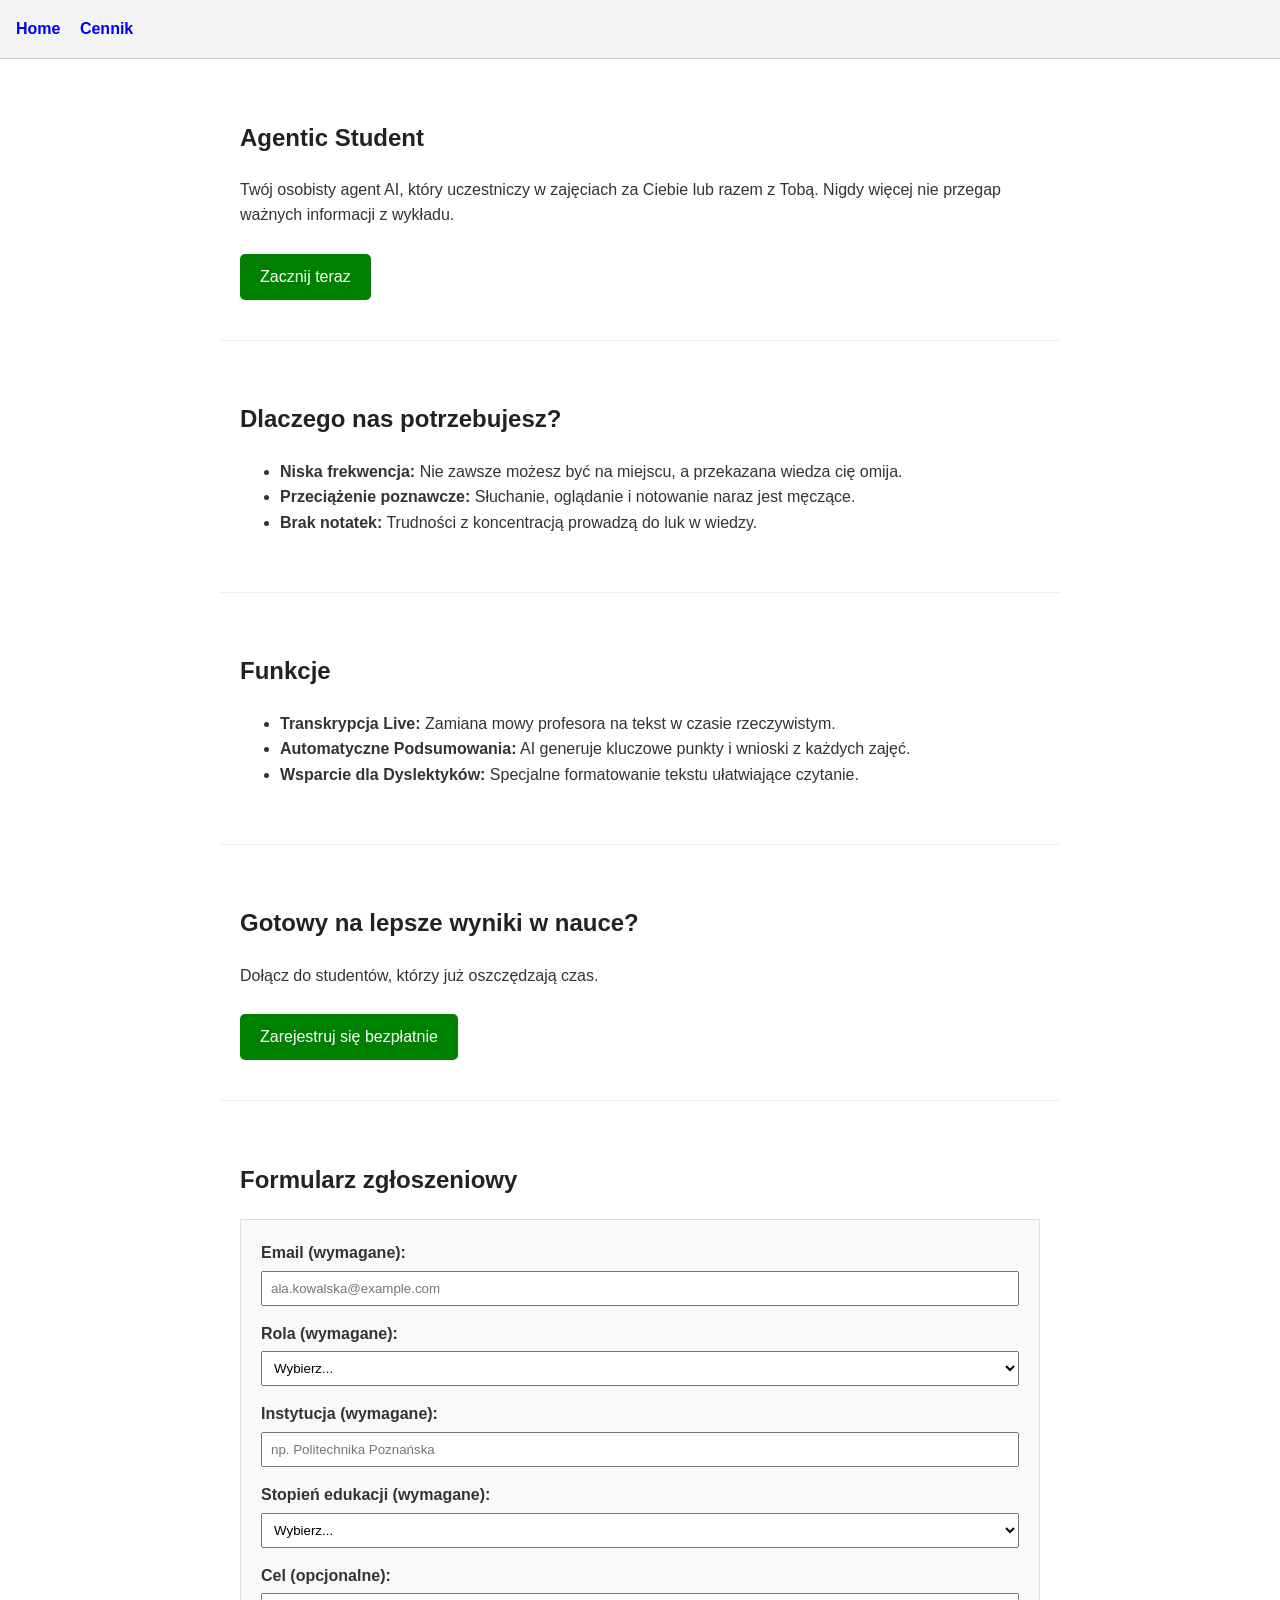
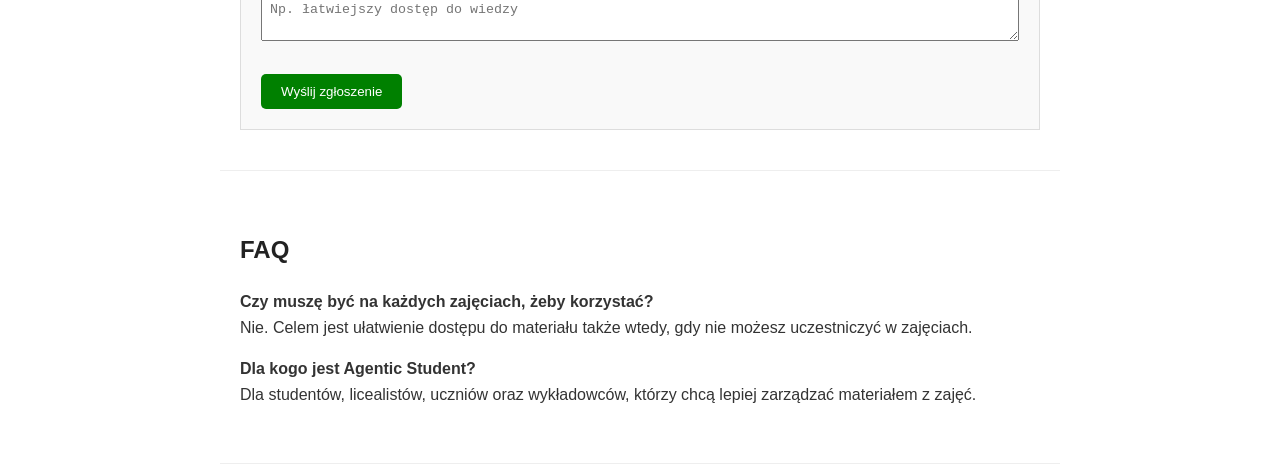
==== index.html @ 60a9475e "Minor changes v2" ====
<!DOCTYPE html>
<html lang="pl">
<head>
    <meta charset="UTF-8">
    <title>Agentic Student - Twój asystent w nauce</title>
    <link rel="stylesheet" href="style.css">
</head>
<body>

<header>
    <nav>
        <a href="index.html">Home</a>
        <a href="pricing.html" id="nav-pricing">Cennik</a>
    </nav>
</header>

<section id="hero">
    <h1>Agentic Student</h1>
    <p>Twój osobisty agent AI, który uczestniczy w zajęciach za Ciebie lub razem z Tobą. Nigdy więcej nie przegap ważnych informacji z wykładu.</p>
    <a href="#signup" id="cta-main" class="cta-button">Zacznij teraz</a>
</section>

<section id="problem">
    <h2>Dlaczego nas potrzebujesz?</h2>
    <ul>
        <li><strong>Niska frekwencja:</strong> Nie zawsze możesz być na miejscu, a przekazana wiedza cię omija.</li>
        <li><strong>Przeciążenie poznawcze:</strong> Słuchanie, oglądanie i notowanie naraz jest męczące.</li>
        <li><strong>Brak notatek:</strong> Trudności z koncentracją prowadzą do luk w wiedzy.</li>
    </ul>
</section>

<section id="features">
    <h2>Funkcje</h2>
    <ul>
        <li><strong>Transkrypcja Live:</strong> Zamiana mowy profesora na tekst w czasie rzeczywistym.</li>
        <li><strong>Automatyczne Podsumowania:</strong> AI generuje kluczowe punkty i wnioski z każdych zajęć.</li>
        <li><strong>Wsparcie dla Dyslektyków:</strong> Specjalne formatowanie tekstu ułatwiające czytanie.</li>
    </ul>
</section>

<section id="cta-secondary">
    <h2>Gotowy na lepsze wyniki w nauce?</h2>
    <p>Dołącz do studentów, którzy już oszczędzają czas.</p>
    <a href="#signup" class="cta-button">Zarejestruj się bezpłatnie</a>
</section>

<section id="signup">
    <h2>Formularz zgłoszeniowy</h2>
    <form id="signup-form">
        <div>
            <label for="email">Email (wymagane):</label>
            <input type="email" id="email" name="email" required placeholder="ala.kowalska@example.com">
        </div>
        <div>
            <label for="role">Rola (wymagane):</label>
            <select id="role" name="role" required>
                <option value="">Wybierz...</option>
                <option value="student">Student</option>
                <option value="licealista">Licealista</option>
                <option value="uczeń">Uczeń</option>
                <option value="wykładowca">Wykładowca</option>
            </select>
        </div>
        <div>
            <label for="institution">Instytucja (wymagane):</label>
            <input type="text" id="institution" name="institution" required placeholder="np. Politechnika Poznańska">
        </div>
        <div>
            <label for="education-level">Stopień edukacji (wymagane):</label>
            <select id="education-level" name="education-level" required>
                <option value="">Wybierz...</option>
                <option value="podstawowa">Szkoła podstawowa</option>
                <option value="srednia">Szkoła średnia</option>
                <option value="inzynierskie">Studia inżynierskie/licencjackie</option>
                <option value="magisterskie">Studia magisterskie</option>
            </select>
        </div>
        <div>
            <label for="goal">Cel (opcjonalne):</label>
            <textarea id="goal" name="goal" rows="2" placeholder="Np. łatwiejszy dostęp do wiedzy"></textarea>
        </div>
        <button type="submit" class="cta-button" style="border:none; cursor:pointer;">Wyślij zgłoszenie</button>
    </form>
</section>

<section id="faq">
    <h2>FAQ</h2>
    <p><strong>Czy muszę być na każdych zajęciach, żeby korzystać?</strong><br>Nie. Celem jest ułatwienie dostępu do materiału także wtedy, gdy nie możesz uczestniczyć w zajęciach.</p>
    <p><strong>Dla kogo jest Agentic Student?</strong><br>Dla studentów, licealistów, uczniów oraz wykładowców, którzy chcą lepiej zarządzać materiałem z zajęć.</p>
</section>

<script src="script.js"></script>
</body>
</html>
---- style.css ----
body {
    font-family: sans-serif;
    line-height: 1.6;
    margin: 0;
    padding: 0;
    color: #333;
}

header {
    background: #f4f4f4;
    padding: 1rem;
    border-bottom: 1px solid #ccc;
}

nav a {
    margin-right: 15px;
    text-decoration: none;
    color: blue;
    font-weight: bold;
}

section {
    padding: 40px 20px;
    border-bottom: 1px solid #eee;
    max-width: 800px;
    margin: auto;
}

h1, h2 {
    color: #222;
}

.cta-button {
    background: green;
    color: white;
    padding: 10px 20px;
    text-decoration: none;
    display: inline-block;
    border-radius: 5px;
    margin-top: 10px;
    border: none;
}

form {
    background: #f9f9f9;
    padding: 20px;
    border: 1px solid #ddd;
}

form div {
    margin-bottom: 15px;
}

label {
    display: block;
    font-weight: bold;
    margin-bottom: 5px;
}

input, 
select, 
textarea {
    width: 100%;
    padding: 8px;
    box-sizing: border-box;
}

table {
    width: 100%;
    border-collapse: collapse;
    margin-top: 20px;
}

th, td {
    border: 1px solid #ccc;
    padding: 15px;
    text-align: center;
}

footer {
    text-align: center;
    padding: 20px;
    font-size: 0.8rem;
    color: #777;
}
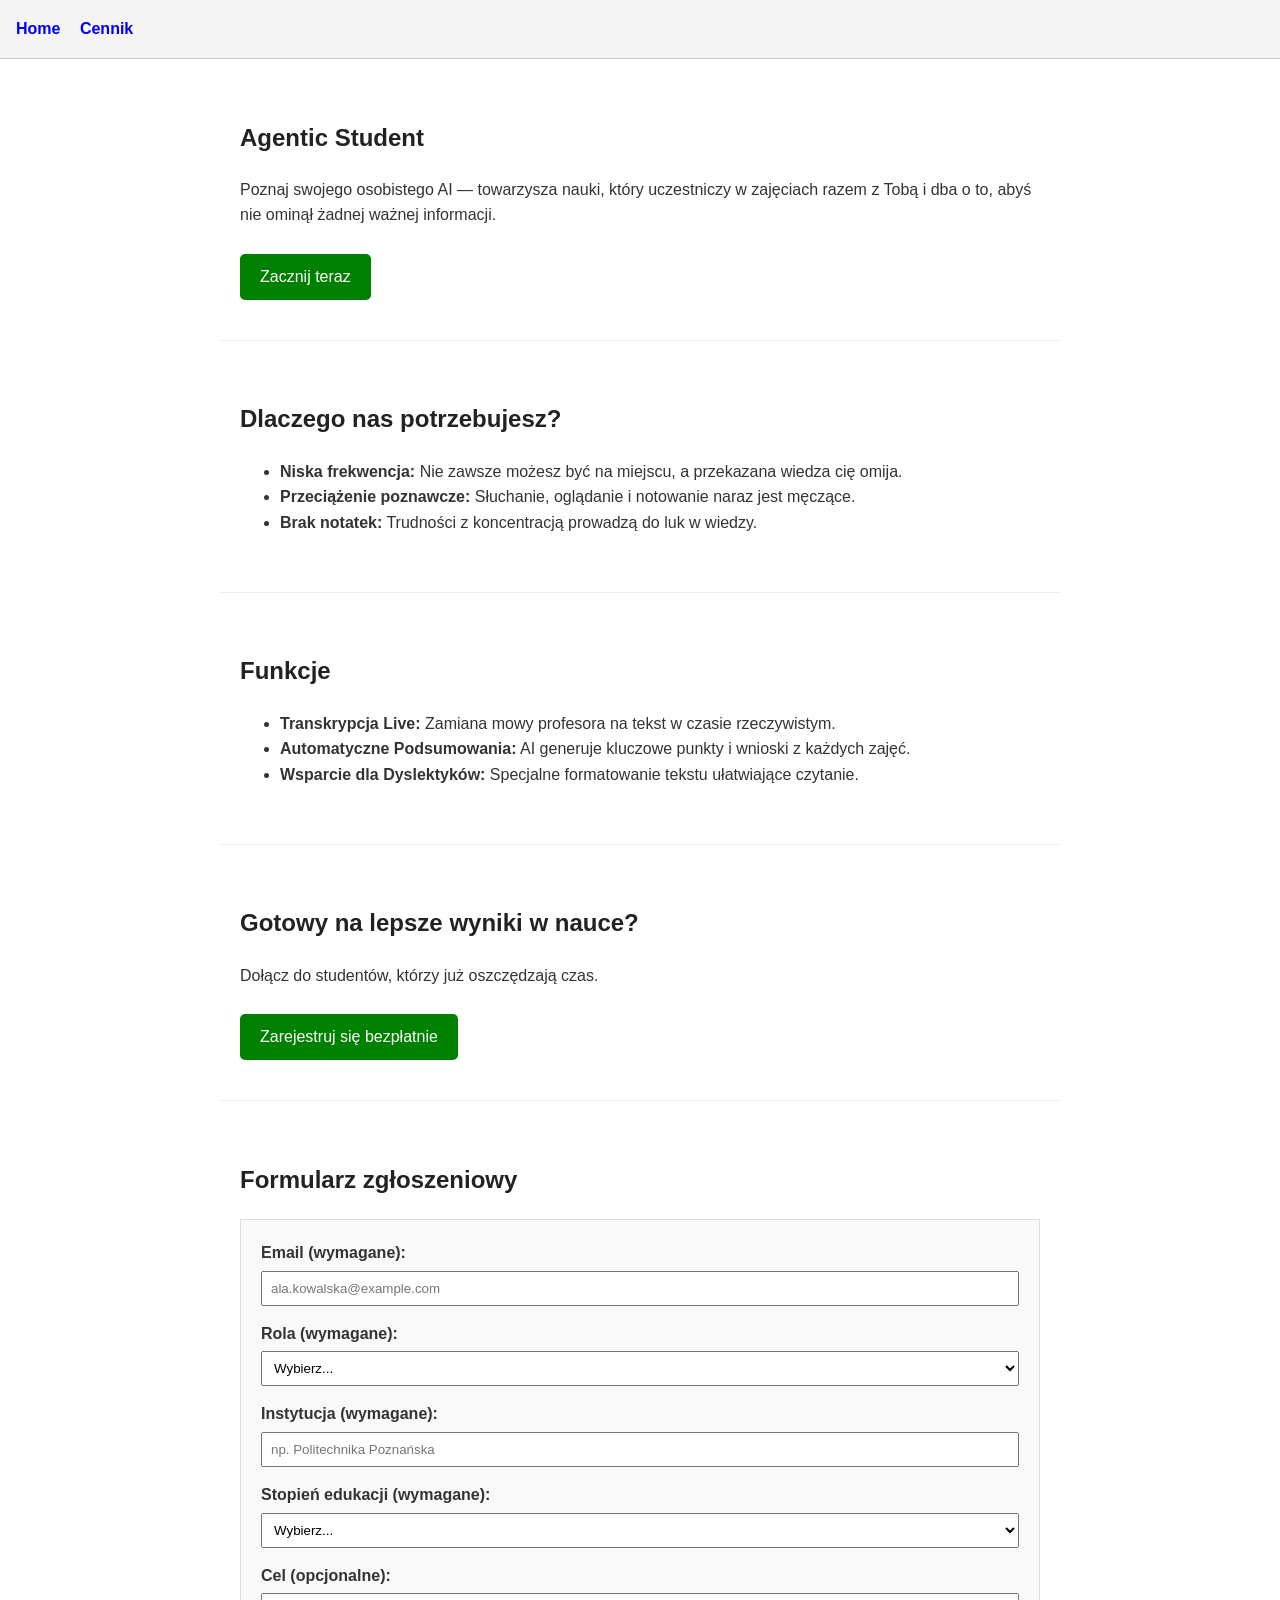
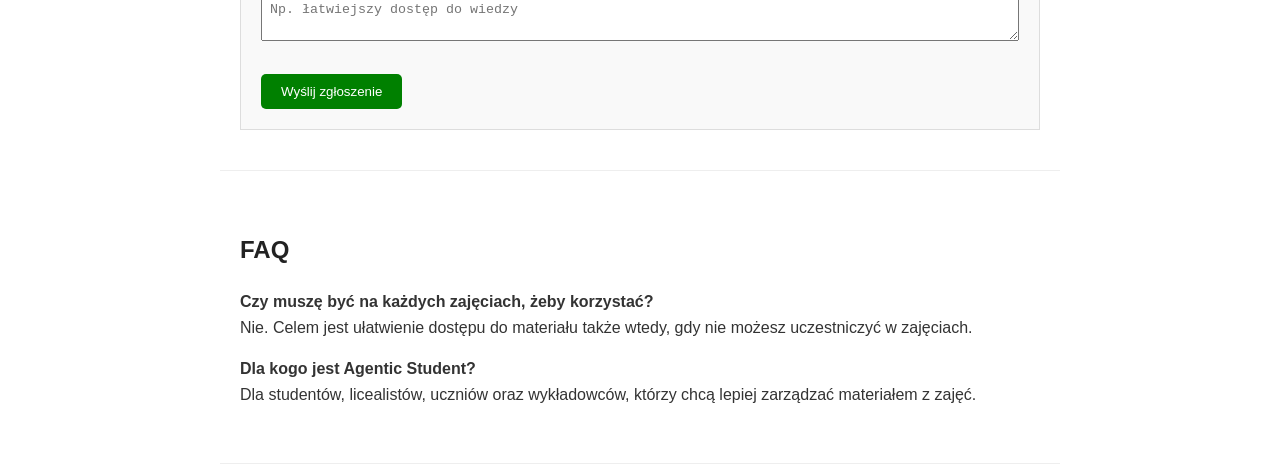
==== commit 56a07233: "Add A/B testing with local storage Co-authored-by: Copilot <copilot@github.com>" ====
--- a/index.html
+++ b/index.html
@@ -4,20 +4,40 @@
     <meta charset="UTF-8">
     <title>Agentic Student - Twój asystent w nauce</title>
     <link rel="stylesheet" href="style.css">
+    <!-- Google Tag Manager -->
+    <script>(function(w,d,s,l,i){w[l]=w[l]||[];w[l].push({'gtm.start':
+    new Date().getTime(),event:'gtm.js'});var f=d.getElementsByTagName(s)[0],
+    j=d.createElement(s),dl=l!='dataLayer'?'&l='+l:'';j.async=true;j.src=
+    'https://www.googletagmanager.com/gtm.js?id='+i+dl;f.parentNode.insertBefore(j,f);
+    })(window,document,'script','dataLayer','GTM-MZDSDRJK');</script>
+    <!-- End Google Tag Manager -->
+     <!-- Google tag (gtag.js) -->
+    <script async src="https://www.googletagmanager.com/gtag/js?id=G-CEKTT7ZZ8R"></script>
+    <script>
+    window.dataLayer = window.dataLayer || [];
+    function gtag(){dataLayer.push(arguments);}
+    gtag('js', new Date());
+
+    gtag('config', 'G-CEKTT7ZZ8R');
+    </script>
 </head>
 <body>
+<!-- Google Tag Manager (noscript) -->
+<noscript><iframe src="https://www.googletagmanager.com/ns.html?id=GTM-MZDSDRJK"
+height="0" width="0" style="display:none;visibility:hidden"></iframe></noscript>
+<!-- End Google Tag Manager (noscript) -->
 
 <header>
     <nav>
-        <a href="index.html">Home</a>
+        <a href="index.html" id="nav-home">Home</a>
         <a href="pricing.html" id="nav-pricing">Cennik</a>
     </nav>
 </header>
 
 <section id="hero">
     <h1>Agentic Student</h1>
-    <p>Twój osobisty agent AI, który uczestniczy w zajęciach za Ciebie lub razem z Tobą. Nigdy więcej nie przegap ważnych informacji z wykładu.</p>
-    <a href="#signup" id="cta-main" class="cta-button">Zacznij teraz</a>
+    <p id="ab-testing"></p>
+    <a href="#signup" id="cta-main" class="cta-button" data-cta-id="cta-main" data-cta-location="hero_primary">Zacznij teraz</a>
 </section>
 
 <section id="problem">
@@ -41,7 +61,7 @@
 <section id="cta-secondary">
     <h2>Gotowy na lepsze wyniki w nauce?</h2>
     <p>Dołącz do studentów, którzy już oszczędzają czas.</p>
-    <a href="#signup" class="cta-button">Zarejestruj się bezpłatnie</a>
+    <a href="#signup" id="cta-secondary" class="cta-button" data-cta-id="cta-secondary" data-cta-location="cta_secondary">Zarejestruj się bezpłatnie</a>
 </section>
 
 <section id="signup">
